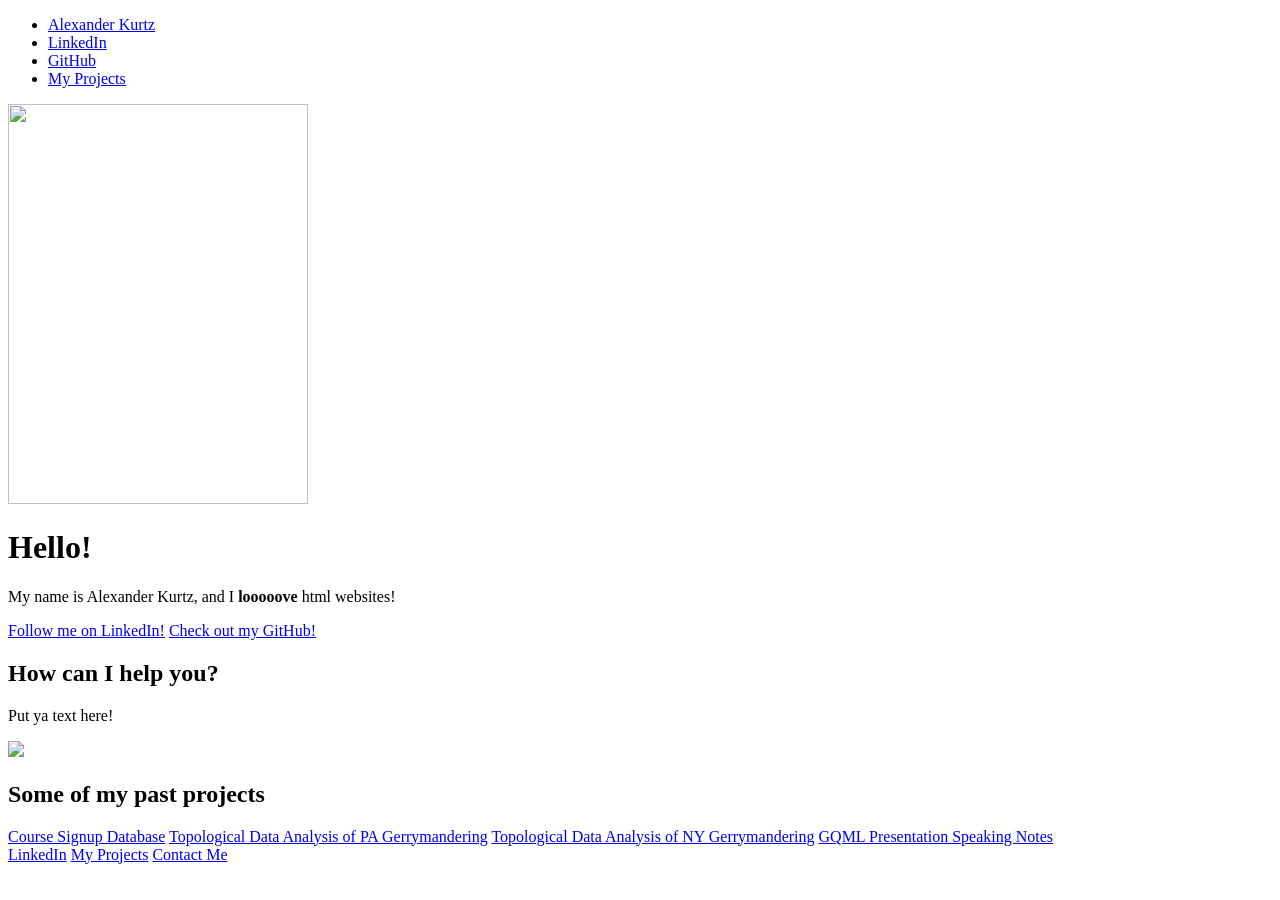
==== index.html @ e5574eb3 "Move index.html" ====
<!DOCTYPE html>
<html lang="en">
<head>
    <meta charset="UTF-8">
    <meta name="viewport" content="width=device-width, initial-scale=1.0">
    <title>Home Page</title>
    <link rel="stylesheet" href="style.css">
</head>
<body>
    <header>
        <nav>
            <ul>
                <li><a href="index.html">Alexander Kurtz</a></li>
                <li><a href="https://www.linkedin.com/in/alexander-kurtz-75754427b/">LinkedIn</a></li>
                <li><a href="https://github.com/alexkurtz10">GitHub</a></li>
                <li><a href="#my-projects">My Projects</a></li>
            </ul>
        </nav>
        <div class="flex-container">
            <img height="400px" width="300px" src="images/IMG_5118.jpg"> 
            <div class="text-container">
                <h1>Hello!</h1>
                <p>My name is Alexander Kurtz, and I <strong>looooove</strong> html websites!</p>
                <a href="https://www.linkedin.com/in/alexander-kurtz-75754427b/" class="cta-button">Follow me on LinkedIn!</a>
                <a href="https://github.com/alexkurtz10" class="cta-button secondary">Check out my GitHub!</a>
            </div>
        </div>
    </header>

    <section>
        <div class="flex-container">
            <div class="text-container">
                <h2>How can I help you?</h2>
                <p>Put ya text here!</p>
            </div>
            <img width="350px    " src="images/PA_TDA_graph1.png">
        </div>
    </section>

    <section id="my-projects">
        <h2>Some of my past projects</h2>
        <div class="grid-container">
            <a style="grid-area: but1" href="https://github.com/alexkurtz10/course-review" class="cta-button">Course Signup Database</a>
            <a style="grid-area: but2" href="https://github.com/alexkurtz10/TDA_PANY" class="cta-button secondary">Topological Data Analysis of PA Gerrymandering</a>
            <a style="grid-area: but3" href="https://github.com/alexkurtz10/TDA_PANY" class="cta-button">Topological Data Analysis of NY Gerrymandering</a>
            <a style="grid-area: but4" href="index.html" class="cta-button secondary">GQML Presentation Speaking Notes</a>
        </div>
    </section>


    <footer>
        <a href="https://www.linkedin.com/in/alexander-kurtz-75754427b/">LinkedIn</a>
        <a href="#my-projects">My Projects</a>
        <a href="mailto:alexkurtz10@gmail.com">Contact Me</a>
    </footer>
</body>
</html>
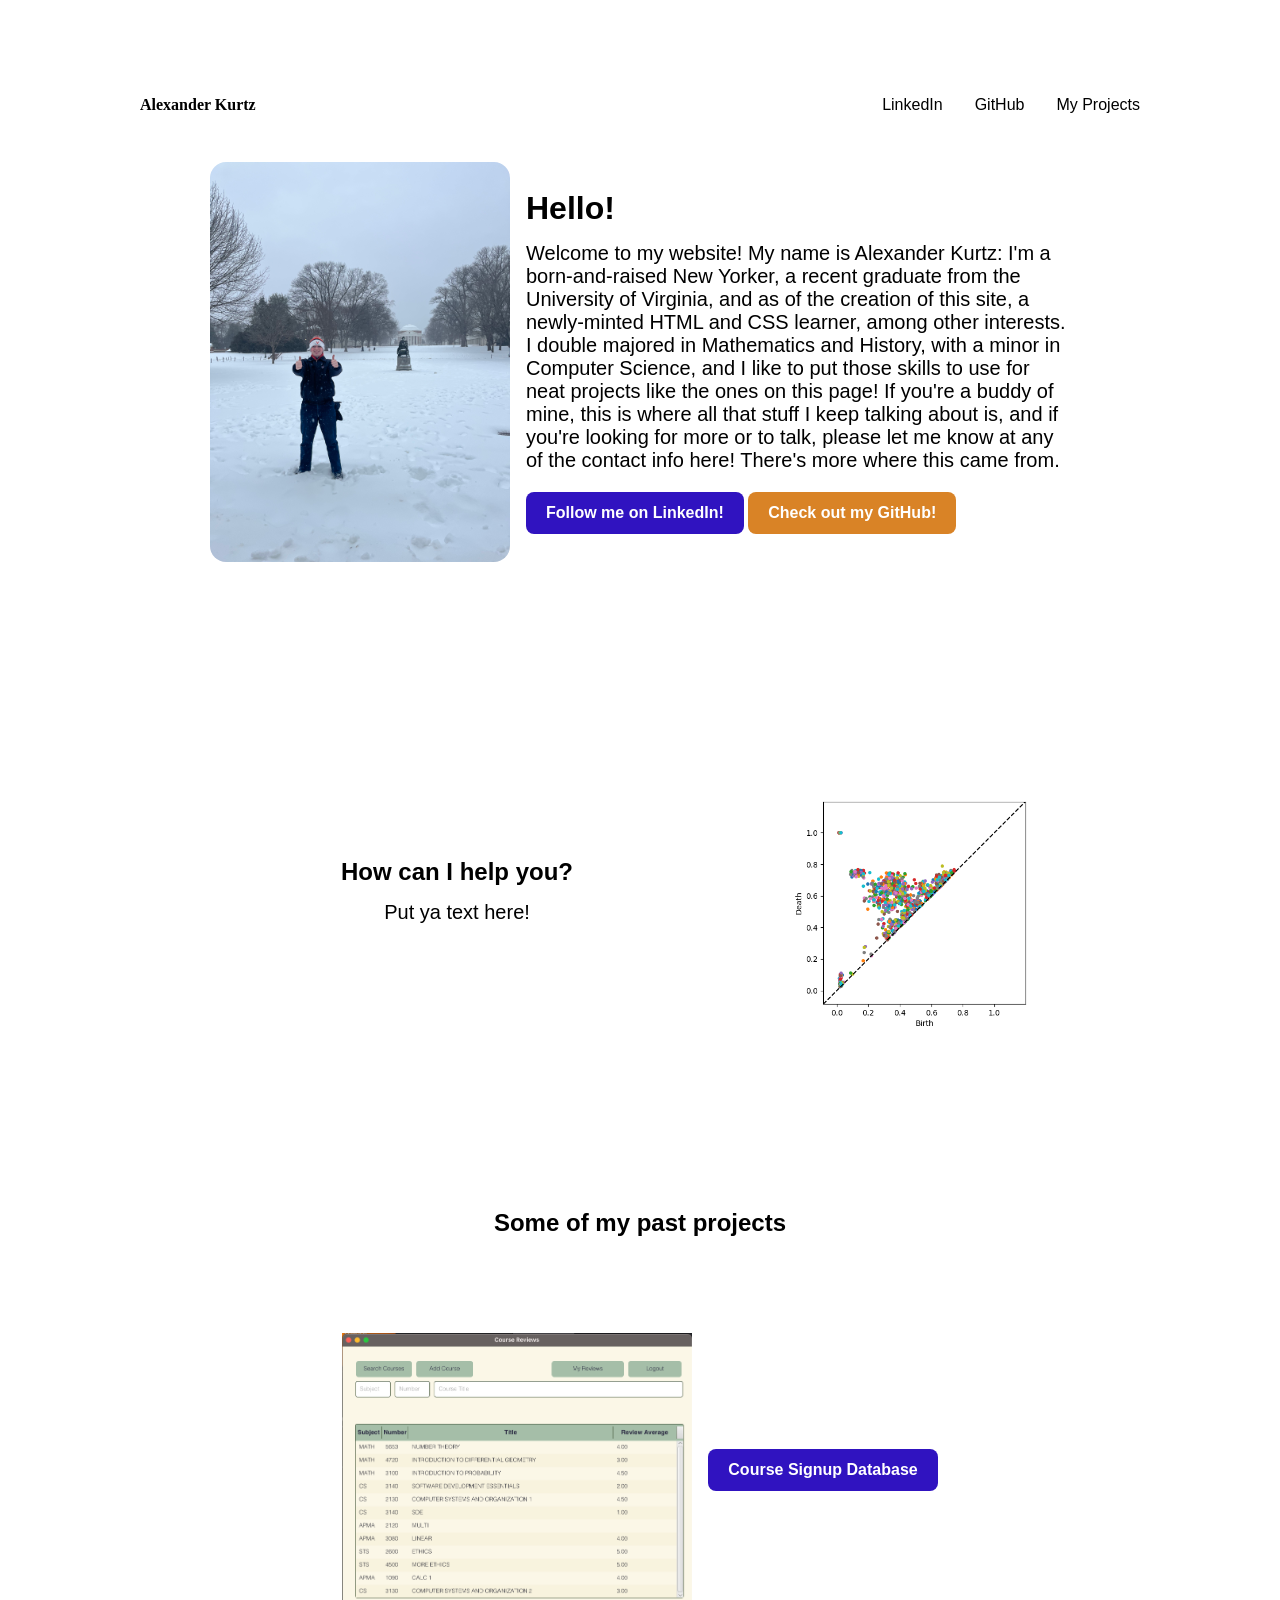
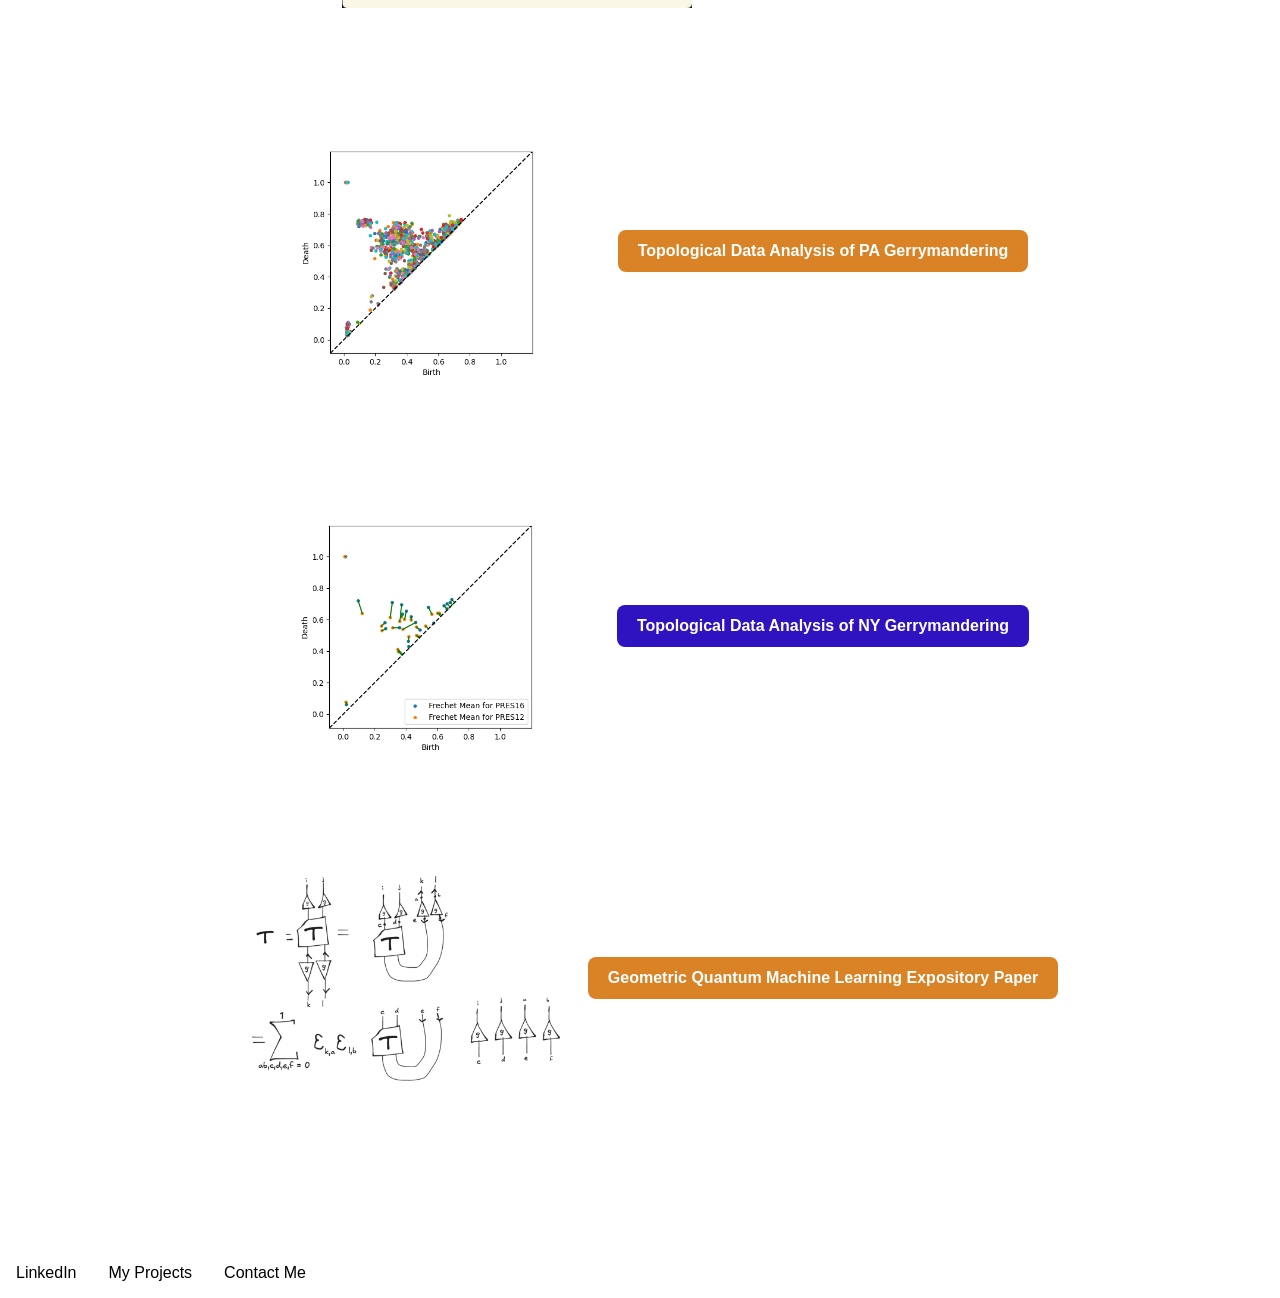
==== commit db7b82e8: "Added bio" ====
--- a/index.html
+++ b/index.html
@@ -17,10 +17,16 @@
             </ul>
         </nav>
         <div class="flex-container">
-            <img height="400px" width="300px" src="images/IMG_5118.jpg"> 
+            <img height="400px" width="300px" src="sources/AlexInFrontOfTundy.jpg"> 
             <div class="text-container">
                 <h1>Hello!</h1>
-                <p>My name is Alexander Kurtz, and I <strong>looooove</strong> html websites!</p>
+                <p>Welcome to my website! My name is Alexander Kurtz: I'm a born-and-raised New Yorker, a recent graduate
+                     from the University of Virginia, and as of the creation of this site, a newly-minted HTML and CSS
+                      learner, among other interests. I double majored in Mathematics and History, with a minor in
+                       Computer Science, and I like to put those skills to use for neat projects like the ones on this
+                        page! If you're a buddy of mine, this is where all that stuff I keep talking about is, and if
+                         you're looking for more or to talk, please let me know at any of the contact info here! There's
+                          more where this came from. </p>
                 <a href="https://www.linkedin.com/in/alexander-kurtz-75754427b/" class="cta-button">Follow me on LinkedIn!</a>
                 <a href="https://github.com/alexkurtz10" class="cta-button secondary">Check out my GitHub!</a>
             </div>
@@ -33,20 +39,31 @@
                 <h2>How can I help you?</h2>
                 <p>Put ya text here!</p>
             </div>
-            <img width="350px    " src="images/PA_TDA_graph1.png">
+            <img width="350px    " src="sources/PA_TDA_graph1.png">
         </div>
     </section>
 
     <section id="my-projects">
         <h2>Some of my past projects</h2>
-        <div class="grid-container">
-            <a style="grid-area: but1" href="https://github.com/alexkurtz10/course-review" class="cta-button">Course Signup Database</a>
-            <a style="grid-area: but2" href="https://github.com/alexkurtz10/TDA_PANY" class="cta-button secondary">Topological Data Analysis of PA Gerrymandering</a>
-            <a style="grid-area: but3" href="https://github.com/alexkurtz10/TDA_PANY" class="cta-button">Topological Data Analysis of NY Gerrymandering</a>
-            <a style="grid-area: but4" href="index.html" class="cta-button secondary">GQML Presentation Speaking Notes</a>
+        <div class="flex-container">
+            <div class="flex-container">
+                <img width="350px" src="sources/CourseReviewScreeenshot.png">
+                <a style="grid-area: but1" href="https://github.com/alexkurtz10/course-review" class="cta-button">Course Signup Database</a>
+            </div>
+            <div class="flex-container">
+                <img width="350px" src="sources/PA_TDA_graph1.png">
+                <a style="grid-area: but2" href="https://github.com/alexkurtz10/TDA_PANY" class="cta-button secondary">Topological Data Analysis of PA Gerrymandering</a>
+            </div>
+            <div class="flex-container">
+                <img width="350px" src="sources/PA_TDA_graph4.png">
+                <a style="grid-area: but3" href="https://github.com/alexkurtz10/TDA_PANY" class="cta-button">Topological Data Analysis of NY Gerrymandering</a>
+            </div>
+            <div class="flex-container">
+                <img width="350px" src="sources/GQML_Paper_Screenshot.png">
+                <a style="grid-area: but4" href="sources/MATH4840_Final_Paper.pdf" target="_blank" class="cta-button secondary">Geometric Quantum Machine Learning Expository Paper</a>
+            </div>
         </div>
     </section>
-
 
     <footer>
         <a href="https://www.linkedin.com/in/alexander-kurtz-75754427b/">LinkedIn</a>
--- a/style.css
+++ b/style.css
@@ -0,0 +1,168 @@
+@import url('https://fonts.googleapis.com/css2?family=Roboto:ital,wght@0,100..900;1,100..900&display=swap');
+@import url('https://fonts.googleapis.com/css2?family=Merriweather:ital,opsz,wght@0,18..144,300..900;1,18..144,300..900&family=Roboto:ital,wght@0,100..900;1,100..900&display=swap');
+
+:root {
+    --base-color: #ffffff;
+    --text-color: #000000;
+    --primary-color: #3013c0;
+    --secondary-color: #d98326;
+}
+
+* {
+    margin: 0;
+    padding: 0;
+    box-sizing: border-box;
+}
+
+html {
+    font-family: Roboto,'Segoe UI', Oxygen, Ubuntu, Cantarell, 'Open Sans', 'Helvetica Neue', sans-serif;
+    color: var(--text-color);
+
+}
+
+body {
+    padding: 1em;
+    background-color: var(--base-color);
+}
+
+h1, h2, h3 {
+    font-family: Merriweather, 'Segoe UI', Oxygen, Ubuntu, Cantarell, 'Open Sans', 'Helvetica Neue', sans-serif;
+}
+
+nav {
+    margin: 1em auto 3em auto;
+    width: min(1000px, 100%)
+}
+
+nav ul {
+    display: flex;
+    align-items: center;
+    list-style-type: none;
+    gap: 2em;
+}
+
+nav li:first-child {
+    margin-right: auto;
+    font-family: Merriweather, Roboto;
+    font-weight: bold;
+}
+
+nav a {
+    text-decoration: none;
+    color: var(--text-color);
+}
+
+nav a:hover {
+    text-decoration: underline;
+}
+
+header, section {
+    margin: 2em auto;
+    width: min(75em, 100%);
+    background-color: var(--base-color);
+    padding: min(2em, 15%);
+    border-radius: 1em;
+}
+
+.flex-container {
+    display: flex;
+    justify-content: center;
+    align-items: center;
+    flex-wrap: wrap;
+    gap: 3em;
+}
+
+header img {
+    max-width: 100%;
+    border-radius: 1em;
+    object-fit: cover;
+    object-position: bottom;
+}
+
+.text-container {
+    flex: 0 1 34em;
+}
+
+h1 {
+    font-size: 2.5rem;
+}
+
+.text-container p {
+    margin: .75em 0 1em 0;
+    font-size: 1.25rem;
+}
+
+.cta-button {
+    display: inline-block;
+    text-decoration: none;
+    color: white;
+    background-color: var(--primary-color);
+    padding: .75em 1.25em;
+    border-radius: .5em;
+    font-weight: 600;
+}
+
+.secondary {
+    background-color: var(--secondary-color);
+}
+
+section {
+    padding: 3em min(2em, 15%);
+    background-color: var(--base-color);
+    text-align: center;
+}
+
+h1 {
+    font-size: 2rem;
+}
+
+section p {
+    margin-top: 1em;
+    font-size: 1.25rem;
+}
+
+section#my-projects {
+    background-color: var(--base-color);
+}
+
+.flex-container {
+    margin-top: 3em;
+    margin-bottom: 3em;
+    display: flex;
+    width: 100%;
+    gap: 1em;
+    align-items: center;
+}
+
+.flex-contained img {
+    max-width: 100%;
+    height: auto;
+    object-fit: contain;
+}
+
+.flex-container button {
+    align-self: center;
+    flex-shrink: 0;
+    border-radius: .5em;
+    transition: 100ms ease;
+}
+
+.flex-container button:hover {
+    transform: scale(1.05);
+}
+
+.flex-container button:active {
+    transform: scale(0.98);
+}
+
+footer {
+    display: flex;
+    justify-content: flex-start;
+    gap: 2em;
+    flex-wrap: wrap;
+}
+
+footer a {
+    text-decoration: none;
+    color: var(--text-color);
+}
